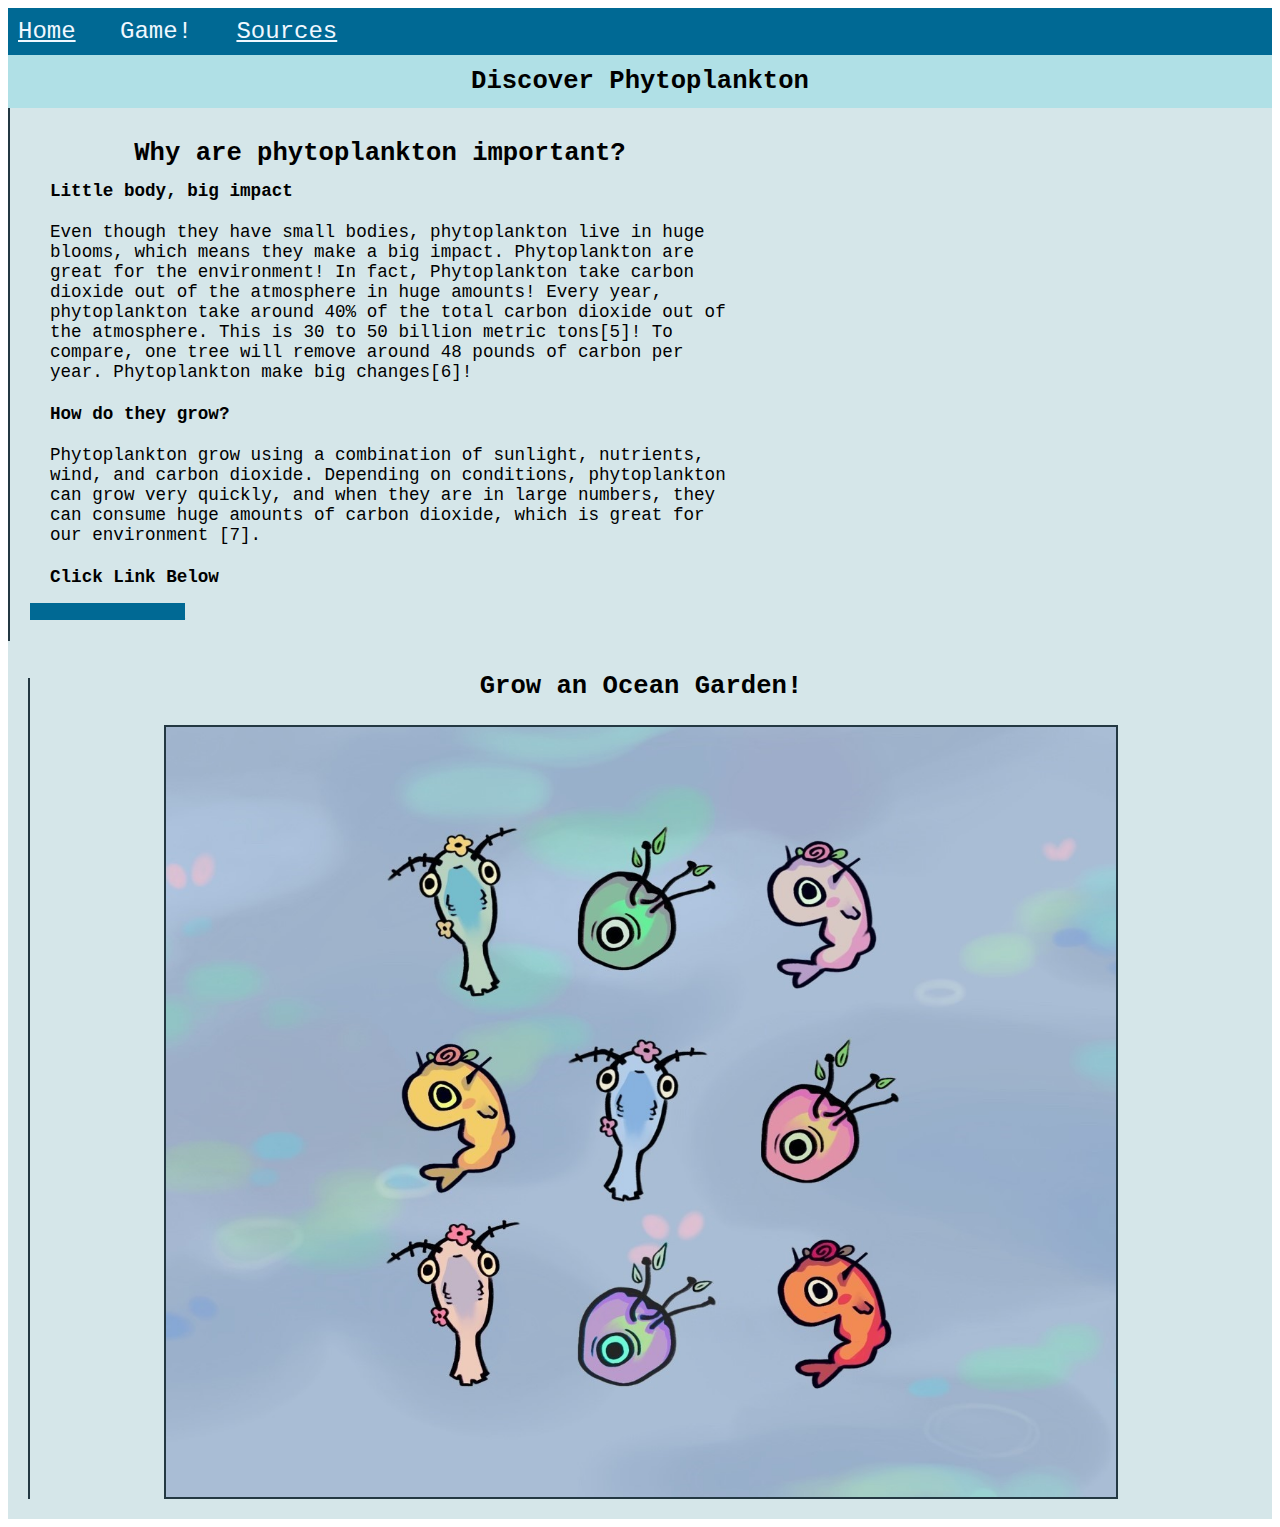
==== gamepage.html @ 741a107a "Update gamepage.html" ====
<!DOCTYPE html>
<html>
    <head>
        <link rel="stylesheet" href="style.css">
        <title>Grow an Ocean Garden</title>
    </head>
    <body>
        <nav> 
            <A href="./index.html"> Home</A>
            <A>Game!</A>
            <A href="./sources.html">Sources</A>
        </nav>
        <header>
            <h1>Discover Phytoplankton</h1>
        </header>
        <main>
            <div class="col">
                
                <section>
                <div class="information">
                    <h1>Why are phytoplankton important?</h1>
                    <h2>Little body, big impact</h2>
                    <p class="body">
                        Even though they have small bodies, phytoplankton live in huge blooms, which means they make a big impact. 
                        Phytoplankton are great for the environment! In fact, Phytoplankton take carbon dioxide out of the atmosphere
                        in huge amounts! Every year, phytoplankton take around 40% of the total carbon dioxide out of the atmosphere.
                        This is 30 to 50 billion metric tons[5]! To compare, one tree will remove around 48 pounds of carbon per year.
                        Phytoplankton make big changes[6]!
                    </p>
                    <h2>How do they grow?</h2>
                    <p class="body">
                        Phytoplankton grow using a combination of sunlight, nutrients, wind, and carbon dioxide. 
                        Depending on conditions, phytoplankton can grow very quickly, and when they are in large numbers,
                         they can consume huge amounts of carbon dioxide, which is great for our environment [7].
                    </p>
                    <h2>Click Link Below</h2>
                    <A href="./sources.html" style="color:#006994;">Click here to download!</A>
                </div>     

                </section>
                
                <div class="image-facts">
                    <section>
                        <h1>Grow an Ocean Garden!</h1>
                        <img src="phytos.jpg" alt="Phtyoplankton Bloom", class="center">                        
                    </section>
                </div>
            </div>
        </main>
        <footer>

        </footer>
    </body>
</html>
---- style.css ----
/*header style*/
header{
    text-align: center;
    padding: 1px;
    background-color: powderblue;
    font-family: courier;
    font-size: 3vw;
    line-height: 1px;
}
h3{
    text-align: center;
    padding: 1px;
    font-family: courier;
    font-size: 3vw;
    line-height: 1px;
}
/*navigation bar style*/
nav{
    text-align: left;
    word-spacing: 30px;
    Padding: 10px;
    background-color:#006994;
    font-family: courier;
    font-size: 150%;
    color:aliceblue; 
}
/*link style*/
a{
    color:aliceblue;
 background-color:#006994;}

/*background colour of body*/
main{
    background-color: #d5e6e9; 
}

/*heading style*/
h1{
    text-align: center;
    padding: 8px;
    font-family: courier;
    font-size: 2vw;
    line-height: 1px;
}
h2{
    text-align: left;
    padding: 1px;
    font-family: courier;
    font-size:110%;
    line-height: 20px;
    padding-left: 20px;

}

/*paragraph style*/

section{
    border-left:2px #233842 solid;

}
/*image formatting*/
img{
    border: 2px double #233842;
}
.center{
    display: block;
    width: 78%;
    margin-left: auto;
    margin-right: auto;
    margin-top: 30px;
}

/*creating my columns*/
*{
    box-sizing: border-box;
 }
.body{
    width: 700px;
    overflow-wrap: break-word;  
    word-wrap: break-word; 
    word-break: break-word;
    text-align: left;
    padding: 3px;
    font-family: courier;
    font-size:110%;
    padding-left: 20px;
}
.sources{
    width: 1500px;
    overflow-wrap: break-word;  
    word-wrap: break-word; 
    word-break: break-word;
    text-align: left;
    padding: 3px;
    font-family: courier;
    font-size:110%;
    padding-left: 20px;
}
.col {
    display: flex;
    flex-wrap: wrap;
    border-left: #233842;
 }
 .information{
    flex: 50%;
    padding: 20px;

 }
 .image-facts {
    flex: 50%;
    padding: 20px;
 }
.background{
    background-color:#006994;
}
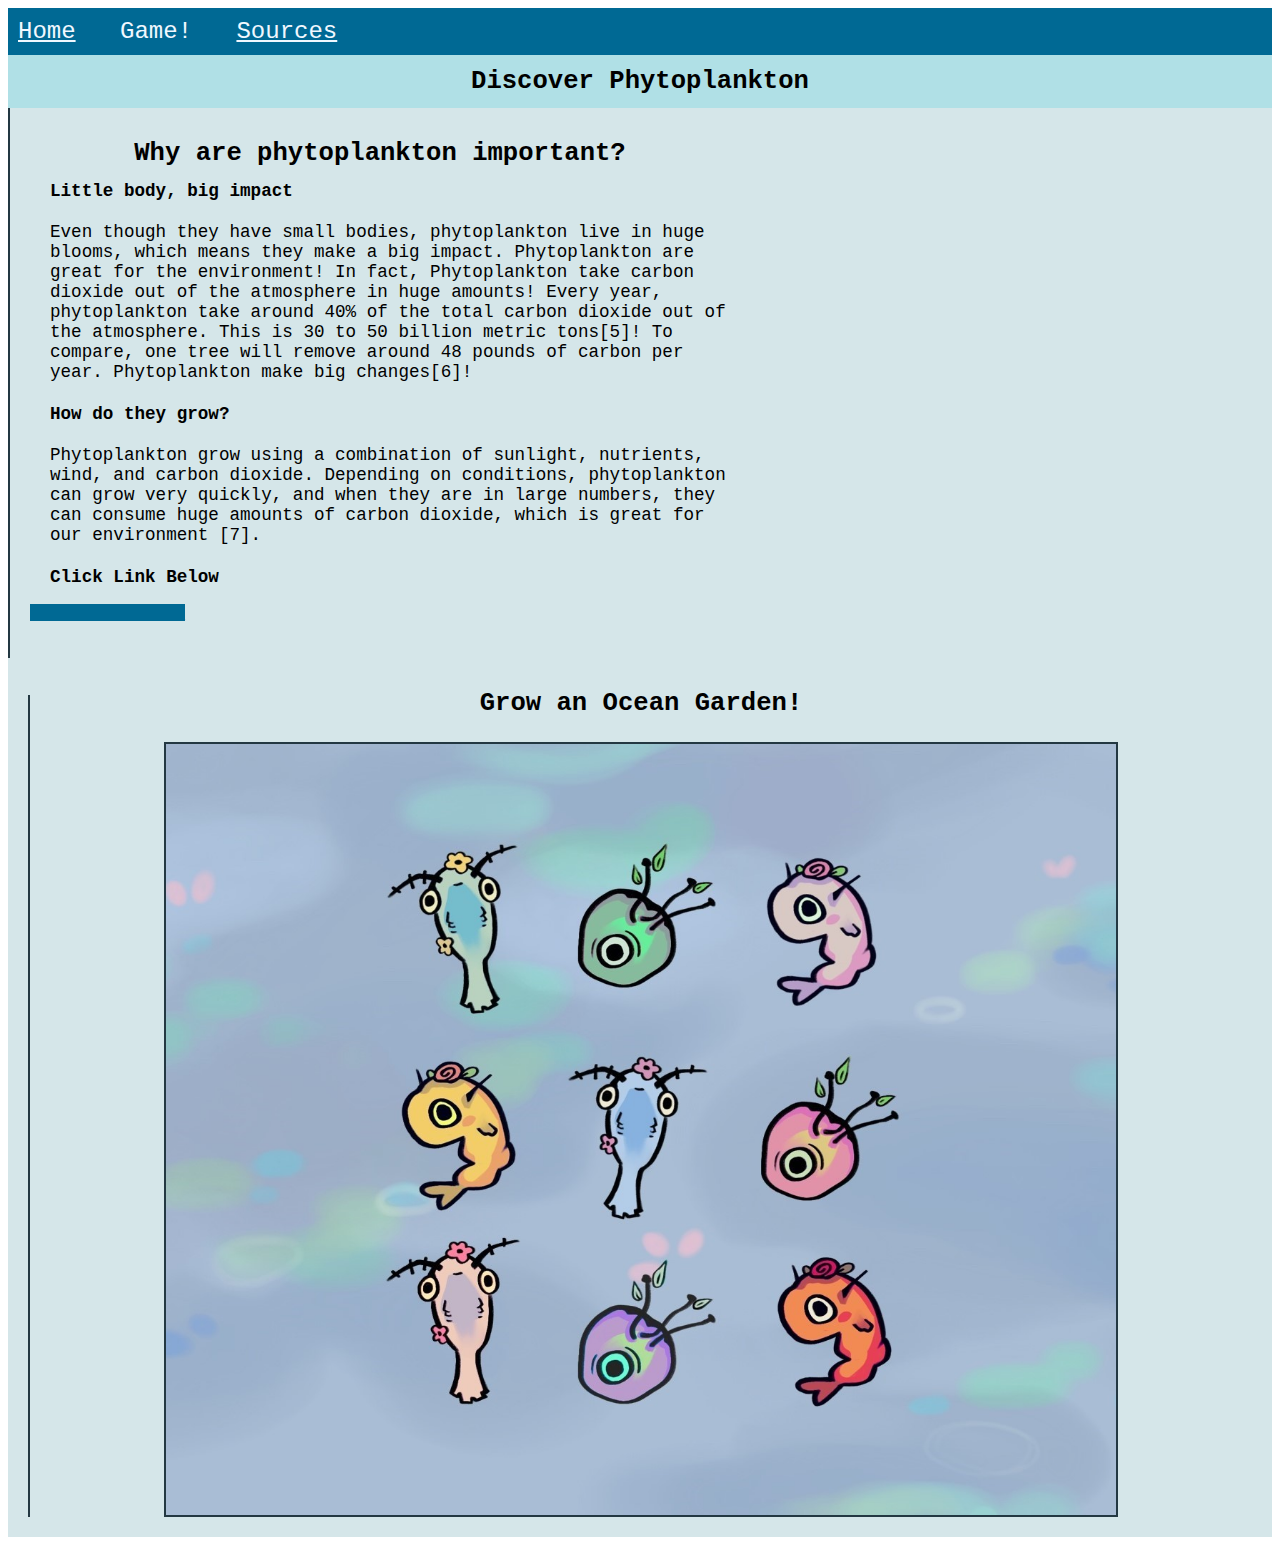
==== commit 2602853f: "Update gamepage.html" ====
--- a/gamepage.html
+++ b/gamepage.html
@@ -34,7 +34,8 @@
                          they can consume huge amounts of carbon dioxide, which is great for our environment [7].
                     </p>
                     <h2>Click Link Below</h2>
-                    <A href="./sources.html" style="color:#006994;">Click here to download!</A>
+                    <p> <A href="./sources.html" style="color:#006994;">Click here to download!</A></p>
+                    
                 </div>     
 
                 </section>
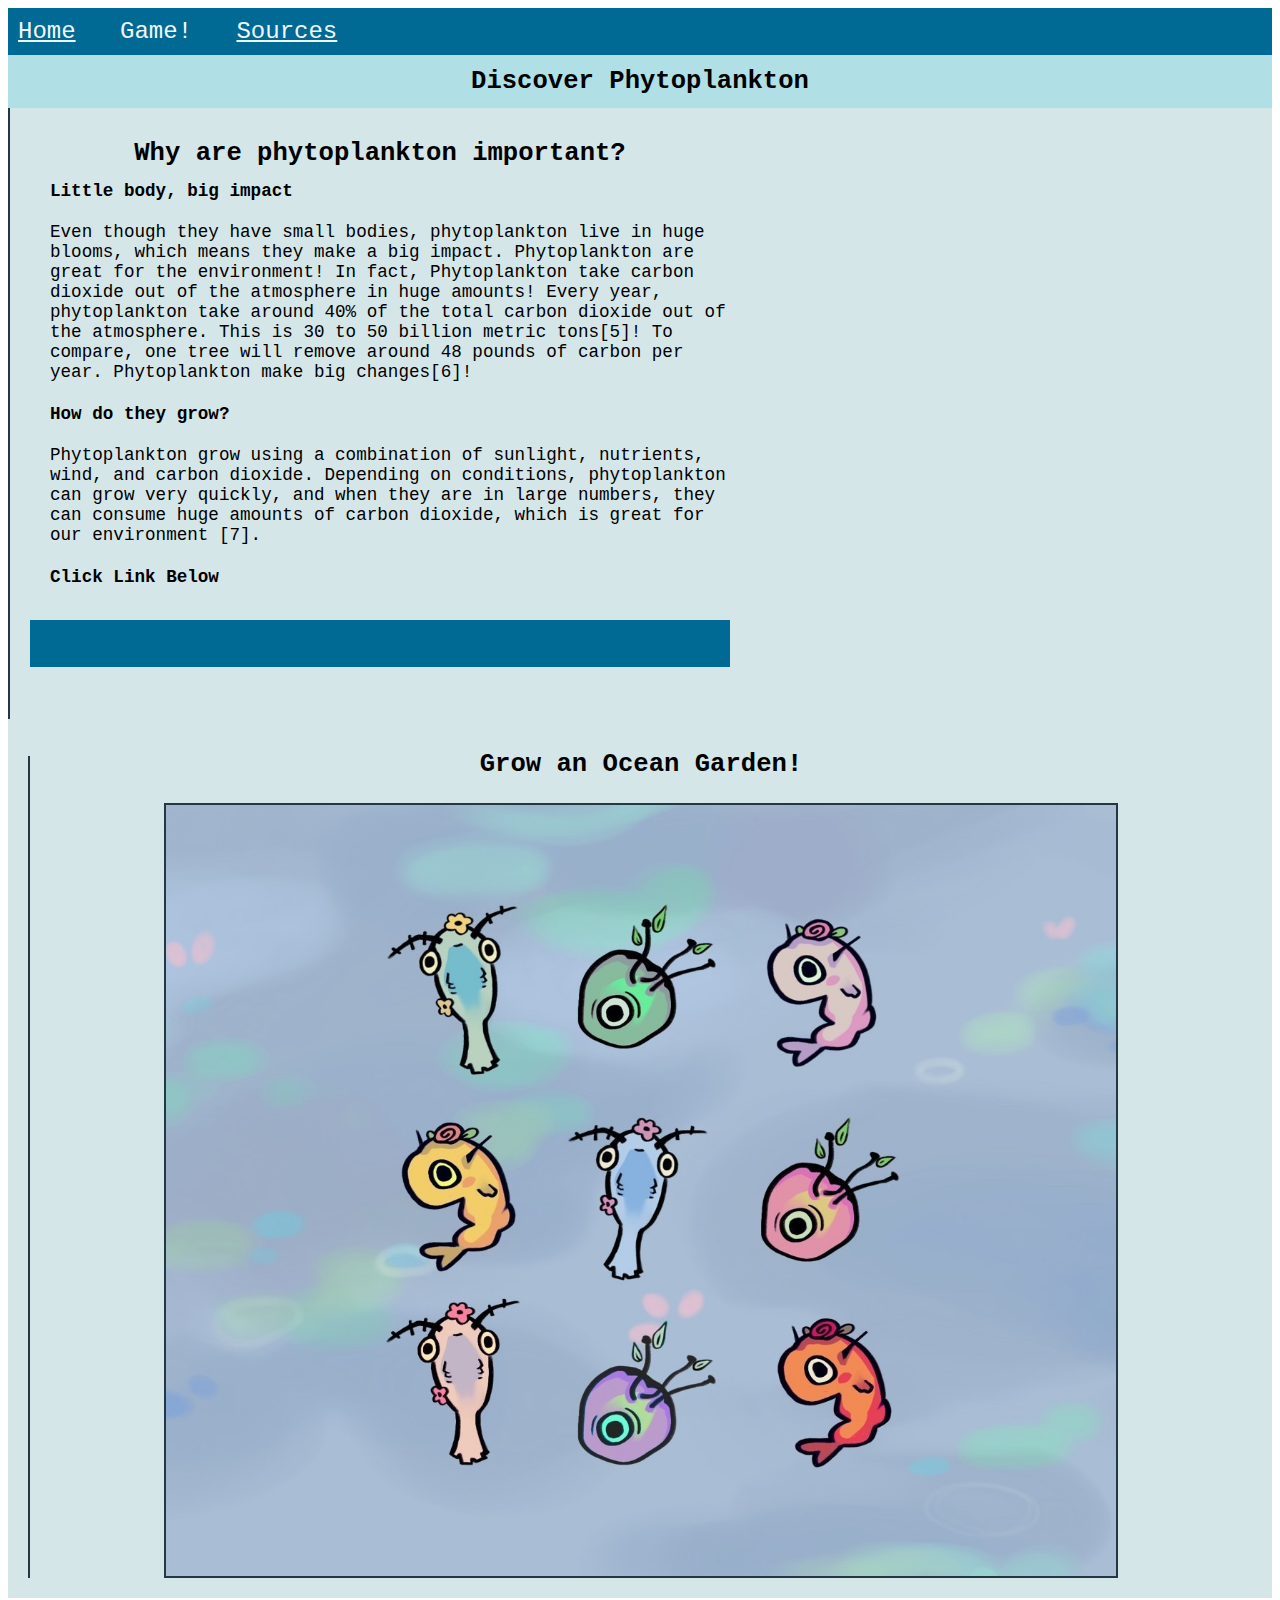
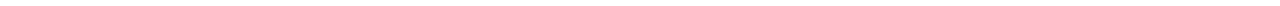
==== commit 978455a5: "Update gamepage.html" ====
--- a/gamepage.html
+++ b/gamepage.html
@@ -34,7 +34,7 @@
                          they can consume huge amounts of carbon dioxide, which is great for our environment [7].
                     </p>
                     <h2>Click Link Below</h2>
-                    <p> <A href="./sources.html" style="color:#006994;">Click here to download!</A></p>
+                    <h4> <A href="./sources.html" style="color:#006994;">Click here to download!</A></h4>
                     
                 </div>     
 
--- a/style.css
+++ b/style.css
@@ -1,3 +1,4 @@
+
 /*header style*/
 header{
     text-align: center;
@@ -50,6 +51,15 @@
     line-height: 20px;
     padding-left: 20px;
 
+}
+h4{
+    text-align: left;
+    word-spacing: 30px;
+    Padding: 10px;
+    background-color:#006994;
+    font-family: courier;
+    font-size: 150%;
+    color:aliceblue; 
 }
 
 /*paragraph style*/
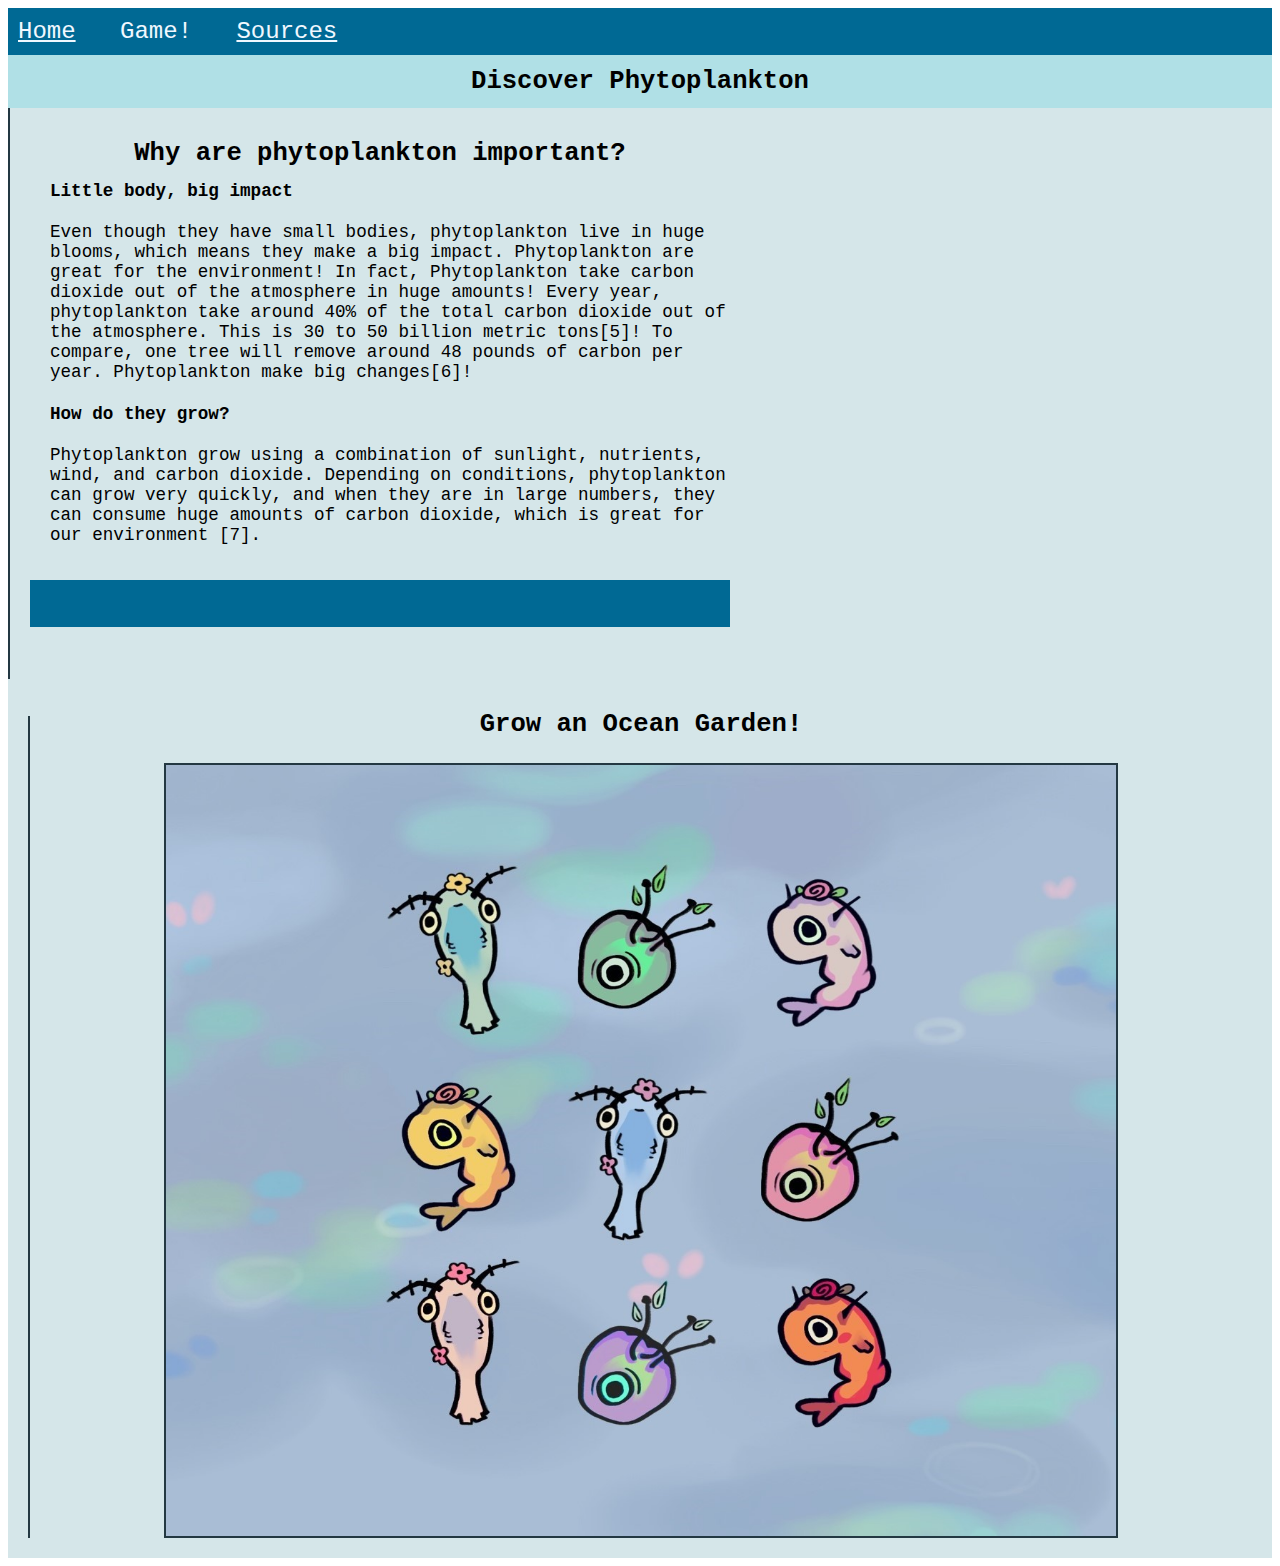
==== commit c88a2be6: "Update gamepage.html" ====
--- a/gamepage.html
+++ b/gamepage.html
@@ -33,8 +33,7 @@
                         Depending on conditions, phytoplankton can grow very quickly, and when they are in large numbers,
                          they can consume huge amounts of carbon dioxide, which is great for our environment [7].
                     </p>
-                    <h2>Click Link Below</h2>
-                    <h4> <A href="./sources.html" style="color:#006994;">Click here to download!</A></h4>
+                    <h4> <A href="./sources.html" style="color:#006994;">Click here to download game!</A></h4>
                     
                 </div>     
 
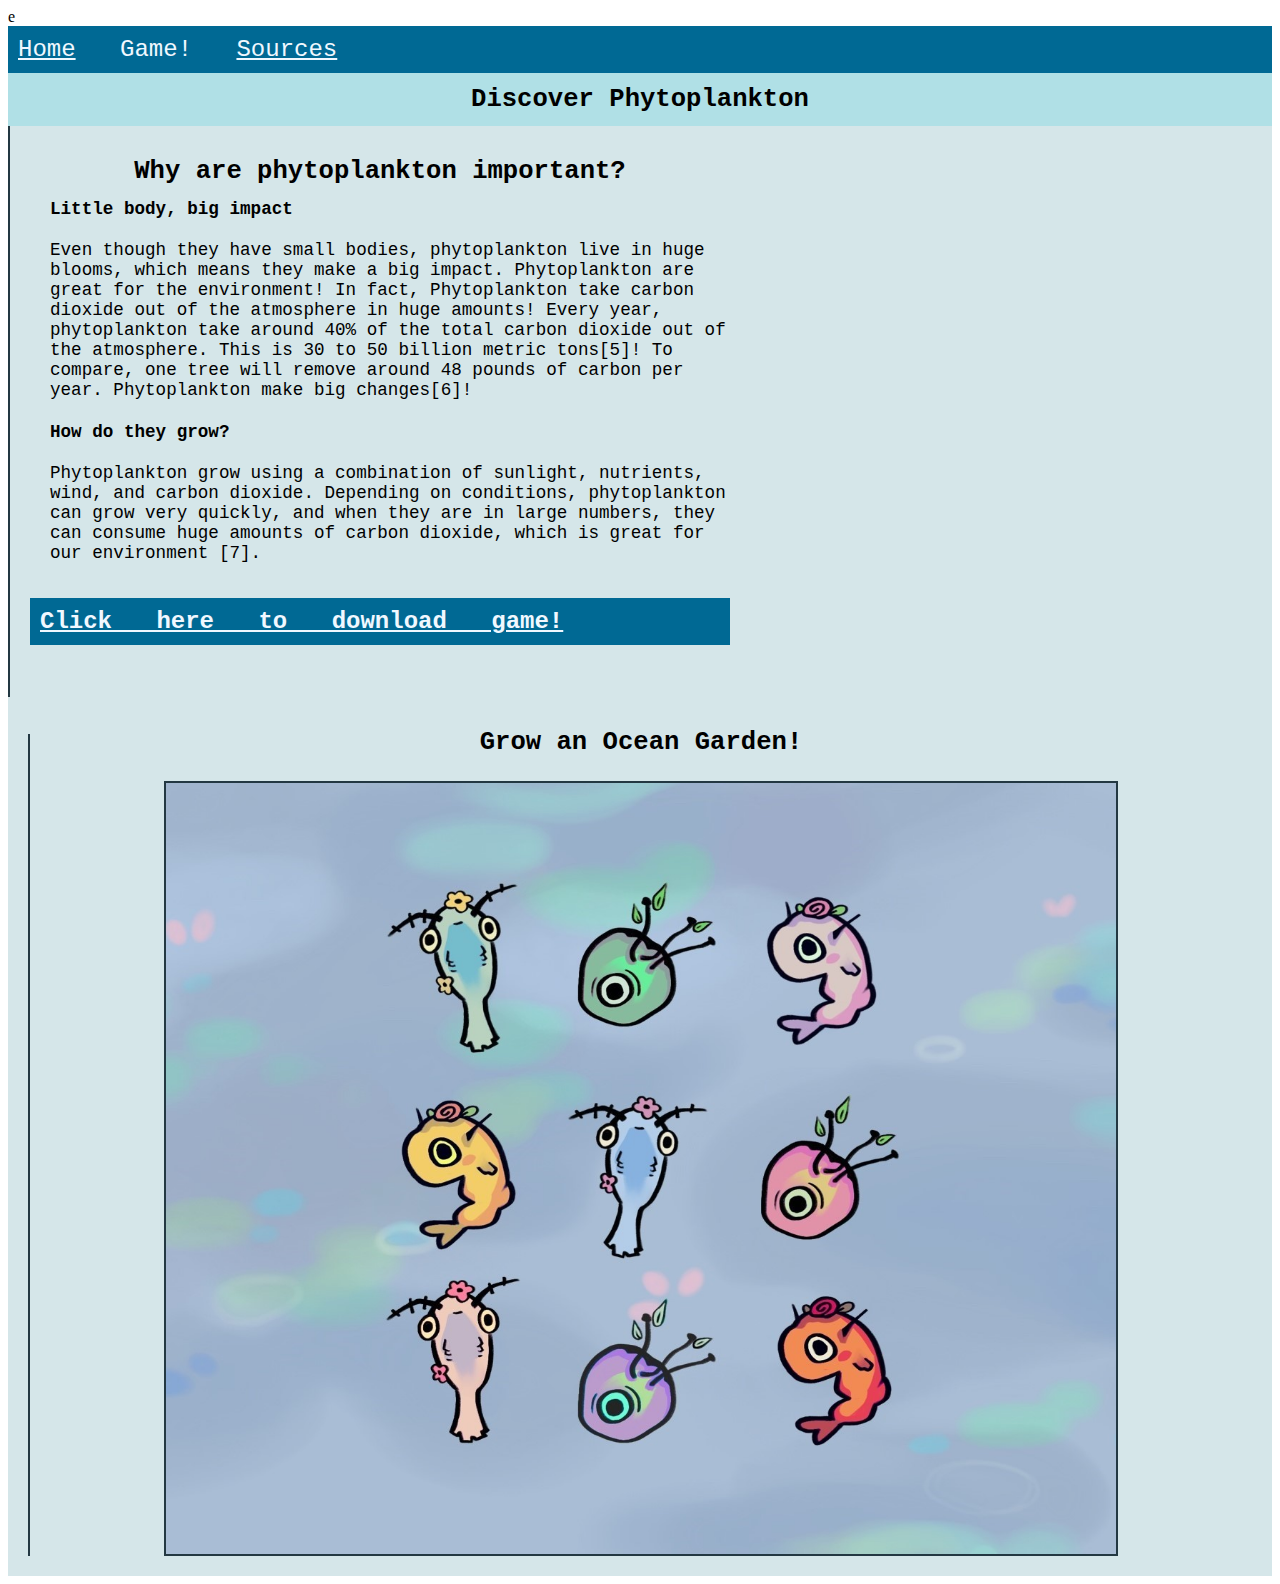
==== commit db117769: "Update gamepage.html" ====
--- a/gamepage.html
+++ b/gamepage.html
@@ -1,4 +1,4 @@
-<!DOCTYPE html>
+e<!DOCTYPE html>
 <html>
     <head>
         <link rel="stylesheet" href="style.css">
@@ -33,7 +33,7 @@
                         Depending on conditions, phytoplankton can grow very quickly, and when they are in large numbers,
                          they can consume huge amounts of carbon dioxide, which is great for our environment [7].
                     </p>
-                    <h4> <A href="./sources.html" style="color:#006994;">Click here to download game!</A></h4>
+                    <h4> <A href="./OceanGardenGame.zip" >Click here to download game!</A></h4>
                     
                 </div>     
 
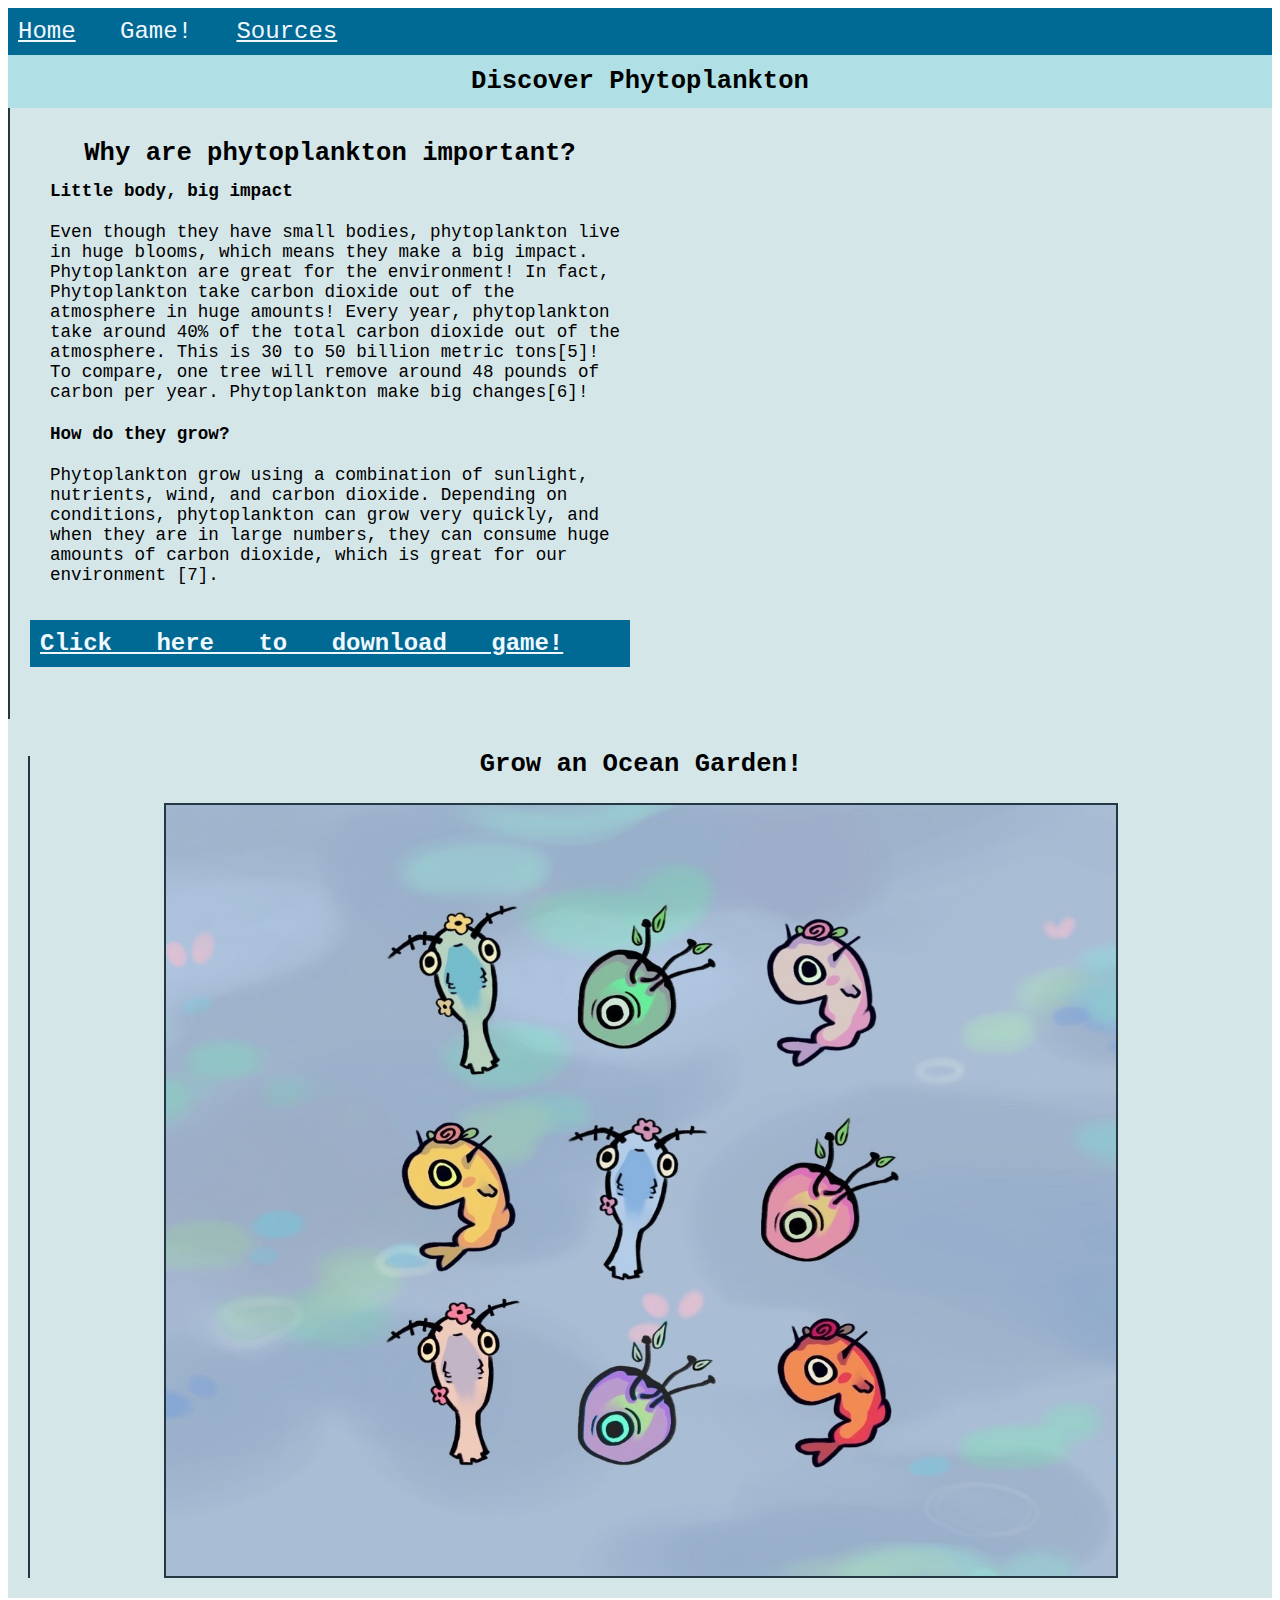
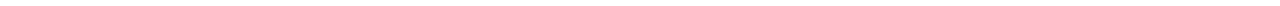
==== commit 6523e591: "Update gamepage.html" ====
--- a/gamepage.html
+++ b/gamepage.html
@@ -1,4 +1,4 @@
-e<!DOCTYPE html>
+<!DOCTYPE html>
 <html>
     <head>
         <link rel="stylesheet" href="style.css">
--- a/style.css
+++ b/style.css
@@ -85,7 +85,7 @@
     box-sizing: border-box;
  }
 .body{
-    width: 700px;
+    width: 600px;
     overflow-wrap: break-word;  
     word-wrap: break-word; 
     word-break: break-word;
